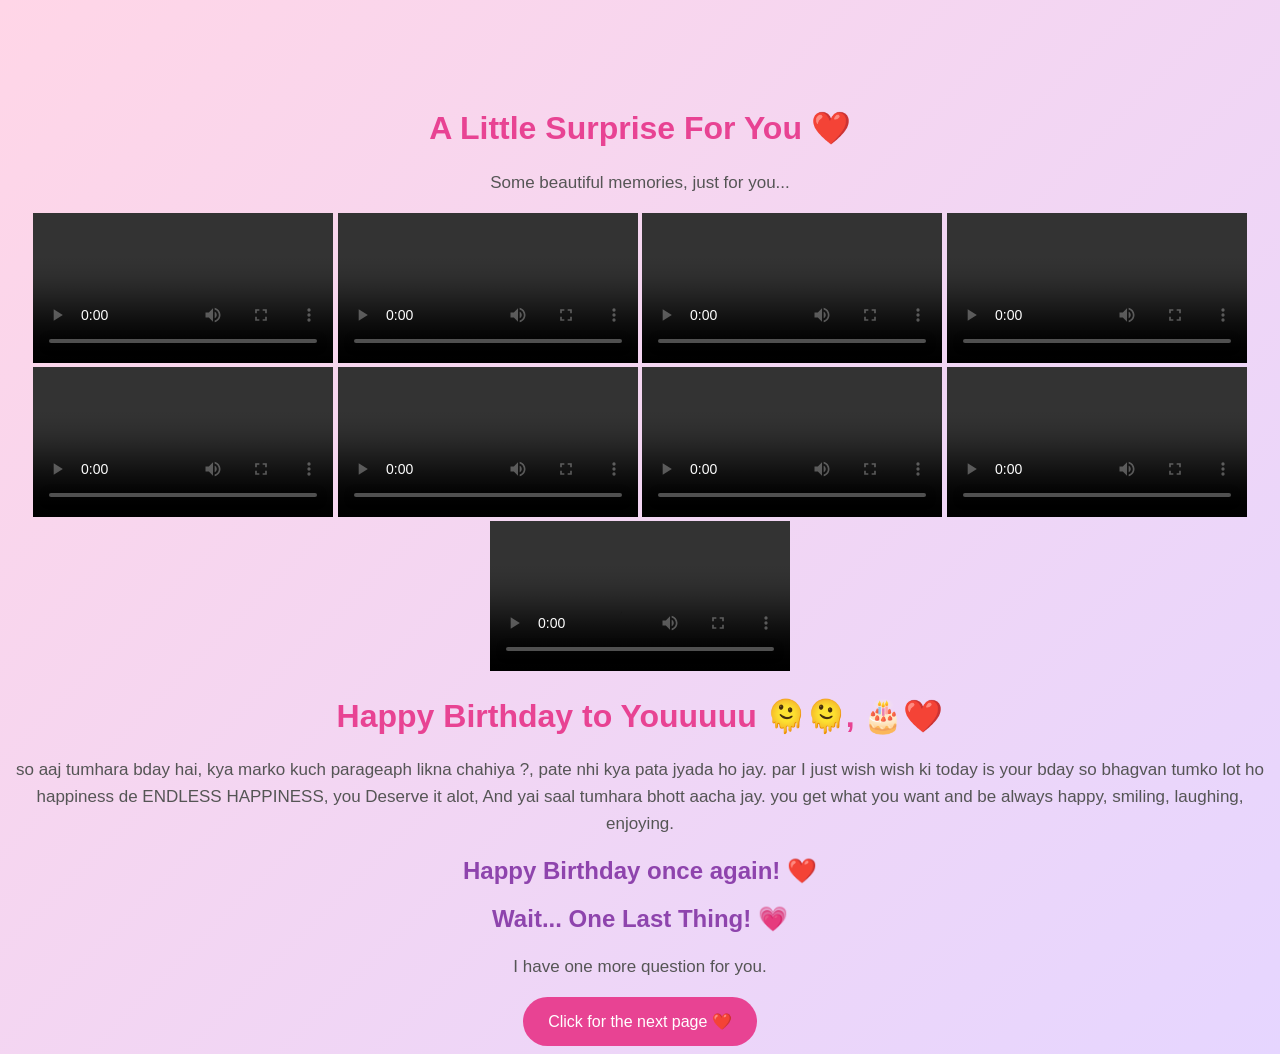
==== surprise.html @ 4e98d544 "Add files via upload" ====
<!DOCTYPE html>
<html>

<head>
    <title>Your Birthday Surprise ❤️</title>

    <link rel="stylesheet" href="style.css">

    <meta name="viewport"
          content="width=device-width, initial-scale=1.0">
</head>

<body class="surprise-page">

    <h1 class="surprise-heading">
        A Little Surprise For You ❤️
    </h1>

    <p class="intro">
        Some beautiful memories, just for you...
    </p>

    <div class="video-container">

        <video controls playsinline preload="metadata">
            <source src="video01.mp4" type="video/mp4">
        </video>

        <video controls playsinline preload="metadata">
            <source src="video02.mp4" type="video/mp4">
        </video>

        <video controls playsinline preload="metadata">
            <source src="video03.mp4" type="video/mp4">
        </video>

        <video controls playsinline preload="metadata">
            <source src="video04.mp4" type="video/mp4">
        </video>

        <video controls playsinline preload="metadata">
            <source src="video05.mp4" type="video/mp4">
        </video>

        <video controls playsinline preload="metadata">
            <source src="video06.mp4" type="video/mp4">
        </video>

        <video controls playsinline preload="metadata">
            <source src="video07.mp4" type="video/mp4">
        </video>

        <video controls playsinline preload="metadata">
            <source src="video08.mp4" type="video/mp4">
        </video>

        <video controls playsinline preload="metadata">
            <source src="video09.mp4" type="video/mp4">
        </video>
    </div>

    <!-- Birthday Message -->

    <div class="birthday-message">

        <h1>Happy Birthday to Youuuuu 🫠🫠, 🎂❤️</h1>

        <p>
            so aaj tumhara bday hai, kya marko kuch parageaph likna 
            chahiya ?, pate nhi kya pata jyada ho jay. par I just wish 
             wish ki today is your bday so bhagvan tumko lot ho happiness de
            ENDLESS HAPPINESS, you Deserve it alot, And yai saal tumhara bhott aacha jay.
            you get what you want and be always happy, smiling, laughing, enjoying.

            
        </p>

        <h2>Happy Birthday once again! ❤️</h2>

    </div>

    <div class="next-page-section">
<h2>Wait... One Last Thing! 💗</h2>

<p>I have one more question for you.</p>

    <a href="question.html">
        <button>Click for the next page ❤️</button>
    </a>

    </div>

</body>
</html>
---- style.css ----
body {
  background: linear-gradient(
    135deg,
    #ffd6e7,
    #e6d6ff
  );

  font-family: Arial, sans-serif;
  text-align: center;
  padding-top: 80px;
}

.birthday-card {
  background: white;
  max-width: 450px;
  margin: auto;
  padding: 35px;
  border-radius: 25px;
  box-shadow: 0 10px 30px #00000020;
}

h1 {
  color: #e84393;
  font-size: 32px;
}

h2 {
  color: #8e44ad;
}

p {
  color: #555;
  font-size: 17px;
  line-height: 1.6;
}

.cake {
  font-size: 80px;
  margin: 20px;
}

button {
  background: #e84393;
  color: white;
  border: none;
  padding: 15px 25px;
  border-radius: 30px;
  font-size: 16px;
  cursor: pointer;
}


input {
    padding: 15px;
    width: 80%;
    border: 2px solid #e84393;
    border-radius: 25px;
    font-size: 18px;
    text-align: center;
    outline: none;
}

input:focus {
    box-shadow: 0 0 10px #e8439380;
}

button:hover {
    background: #c21870;
    transform: scale(1.05);
    transition: 0.3s;
}

#message {
    color: #e84393;
    font-weight: bold;
}

/* FINAL QUESTION PAGE */

.question-page {
    min-height: 100vh;
    box-sizing: border-box;

    display: flex;
    justify-content: center;
    align-items: center;

    padding: 20px;

    background: linear-gradient(
        135deg,
        #ffd6e7,
        #e6d6ff,
        #ffcce0
    );

    font-family: Arial, sans-serif;
}

.question-card {
    background: white;
    width: 100%;
    max-width: 500px;

    padding: 35px 20px;
    border-radius: 30px;

    text-align: center;

    box-shadow: 0 10px 35px #00000020;
}

.heart-icon {
    font-size: 65px;
    animation: heartbeat 1s infinite;
}

.question-card h1 {
    color: #e84393;
}

.question-card h2 {
    color: #8e44ad;
}

.question-card p {
    color: #666;
    line-height: 1.8;
    font-size: 16px;
}

/* BUTTON AREA */

.choice-area {
    position: relative;
    width: 100%;
    height: 160px;
    margin-top: 25px;
}

.yes-button,
.no-button {
    position: absolute;
    width: 125px;

    padding: 14px 10px;
    border: none;
    border-radius: 30px;

    color: white;
    font-size: 16px;
    font-weight: bold;

    cursor: pointer;
}

.yes-button {
    background: #e84393;
    left: 12%;
    top: 50px;
}

.no-button {
    background: #888;
    left: 58%;
    top: 50px;

    transition: left 0.15s, top 0.15s;
}

.yes-button:hover {
    background: #c21870;
    transform: scale(1.08);
}

/* THANK YOU MESSAGE */

.thank-you {
    display: none;
    animation: appear 1s ease;
}

.big-heart {
    font-size: 90px;
    animation: heartbeat 0.8s infinite;
}

.thank-you h1 {
    font-size: 32px;
}

.thank-you p {
    font-size: 17px;
}

/* FLOATING HEARTS */

.floating-heart {
    position: fixed;
    bottom: -50px;

    pointer-events: none;

    animation: floatUp 5s linear forwards;

    z-index: 1000;
}

/* ANIMATIONS */

@keyframes heartbeat {
    0%, 100% {
        transform: scale(1);
    }

    50% {
        transform: scale(1.2);
    }
}

@keyframes appear {
    from {
        opacity: 0;
        transform: translateY(30px);
    }

    to {
        opacity: 1;
        transform: translateY(0);
    }
}

@keyframes floatUp {
    0% {
        transform: translateY(0) rotate(0deg);
        opacity: 1;
    }

    100% {
        transform: translateY(-110vh) rotate(360deg);
        opacity: 0;
    }
}

/* MOBILE DESIGN */

@media (max-width: 600px) {

    .question-card {
        padding: 30px 15px;
    }

    .question-card h1 {
        font-size: 25px;
    }

    .question-card h2 {
        font-size: 19px;
    }

    .yes-button,
    .no-button {
        width: 115px;
        font-size: 14px;
    }

}
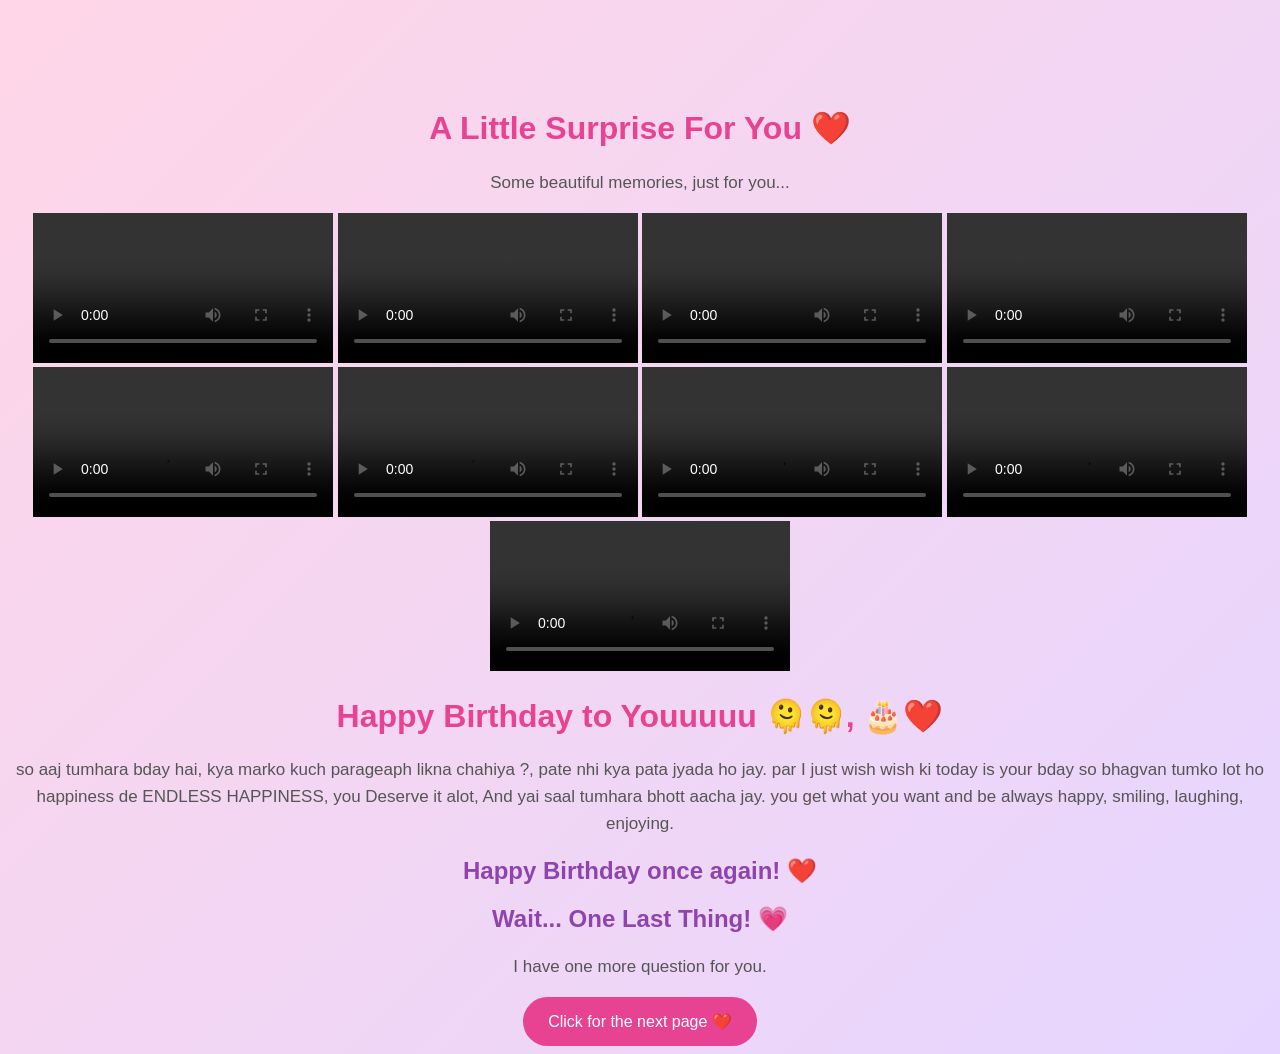
==== commit 16ccbc48: "Fix HTML formatting and structure for surprise page" ====
--- a/surprise.html
+++ b/surprise.html
@@ -21,44 +21,45 @@
         Some beautiful memories, just for you...
     </p>
 
-    <div class="video-container">
+   <div class="video-container">
 
-        <video controls playsinline preload="metadata">
-            <source src="video01.mp4" type="video/mp4">
-        </video>
+    <video controls playsinline preload="metadata">
+        <source src="video01.mp4" type="video/mp4">
+    </video>
 
-        <video controls playsinline preload="metadata">
-            <source src="video02.mp4" type="video/mp4">
-        </video>
+    <video controls playsinline preload="metadata">
+        <source src="video02.mp4" type="video/mp4">
+    </video>
 
-        <video controls playsinline preload="metadata">
-            <source src="video03.mp4" type="video/mp4">
-        </video>
+    <video controls playsinline preload="metadata">
+        <source src="video03.mp4" type="video/mp4">
+    </video>
 
-        <video controls playsinline preload="metadata">
-            <source src="video04.mp4" type="video/mp4">
-        </video>
+    <video controls playsinline preload="metadata">
+        <source src="video04.mp4" type="video/mp4">
+    </video>
 
-        <video controls playsinline preload="metadata">
-            <source src="video05.mp4" type="video/mp4">
-        </video>
+    <video controls playsinline preload="metadata">
+        <source src="video05.mp4" type="video/mp4">
+    </video>
 
-        <video controls playsinline preload="metadata">
-            <source src="video06.mp4" type="video/mp4">
-        </video>
+    <video controls playsinline preload="metadata">
+        <source src="video06.mp4" type="video/mp4">
+    </video>
 
-        <video controls playsinline preload="metadata">
-            <source src="video07.mp4" type="video/mp4">
-        </video>
+    <video controls playsinline preload="metadata">
+        <source src="video07.mp4" type="video/mp4">
+    </video>
 
-        <video controls playsinline preload="metadata">
-            <source src="video08.mp4" type="video/mp4">
-        </video>
+    <video controls playsinline preload="metadata">
+        <source src="video08.mp4" type="video/mp4">
+    </video>
 
-        <video controls playsinline preload="metadata">
-            <source src="video09.mp4" type="video/mp4">
-        </video>
-    </div>
+    <video controls playsinline preload="metadata">
+        <source src="video09.mp4" type="video/mp4">
+    </video>
+
+   </div>
 
     <!-- Birthday Message -->
 
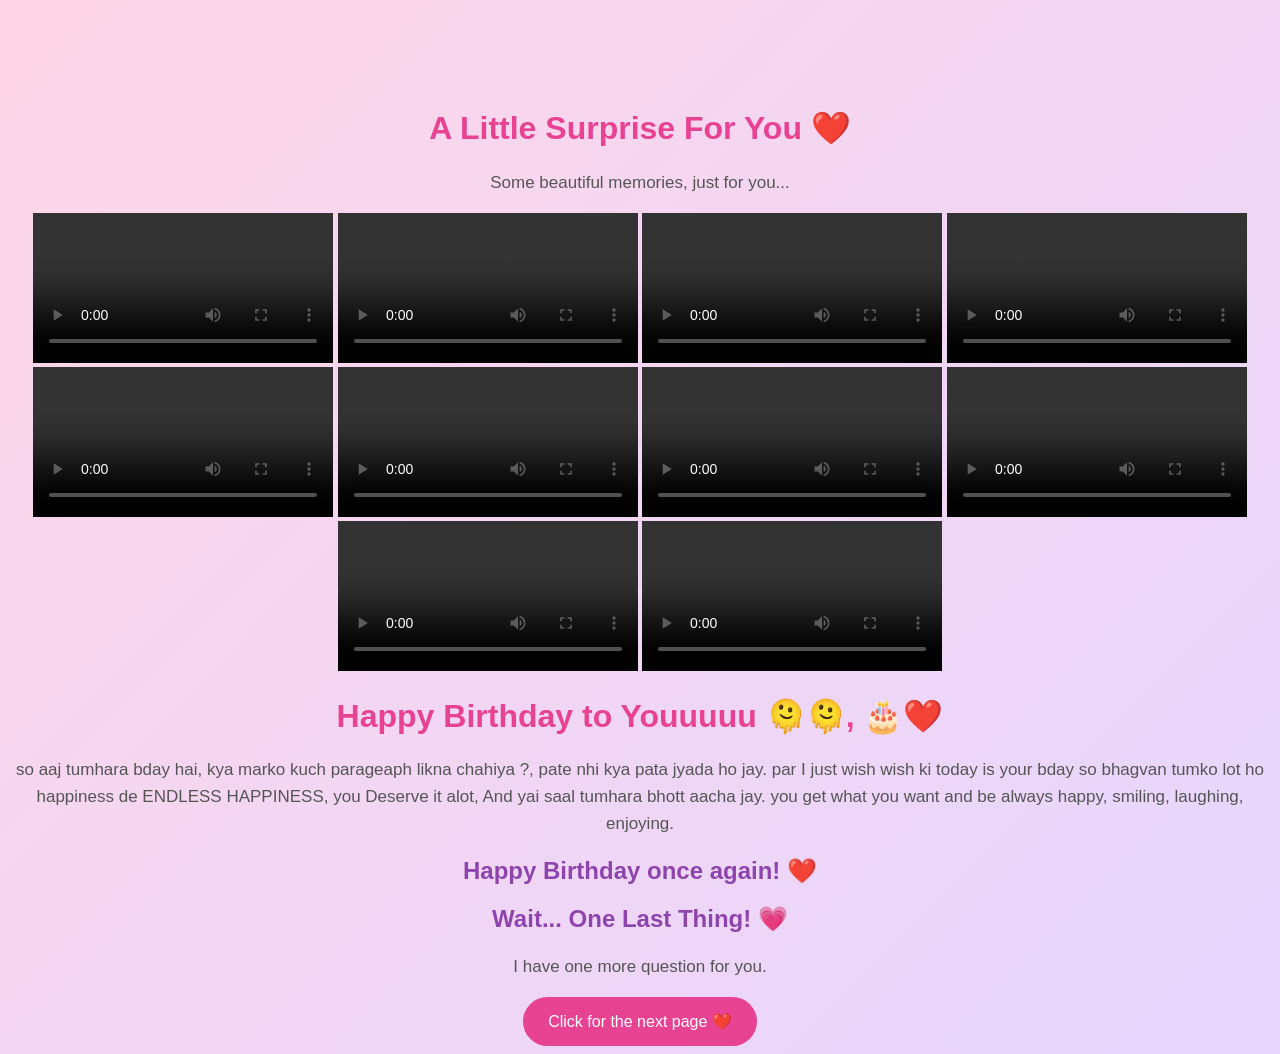
==== commit 8f96031a: "Update birthday surprise HTML with new video Added a new video and updated birthday message." ====
--- a/surprise.html
+++ b/surprise.html
@@ -58,7 +58,9 @@
     <video controls playsinline preload="metadata">
         <source src="video09.mp4" type="video/mp4">
     </video>
-
+    <video controls playsinline preload="metadata">
+        <source src="video10.mp4" type="video/mp4">
+    </video>
    </div>
 
     <!-- Birthday Message -->
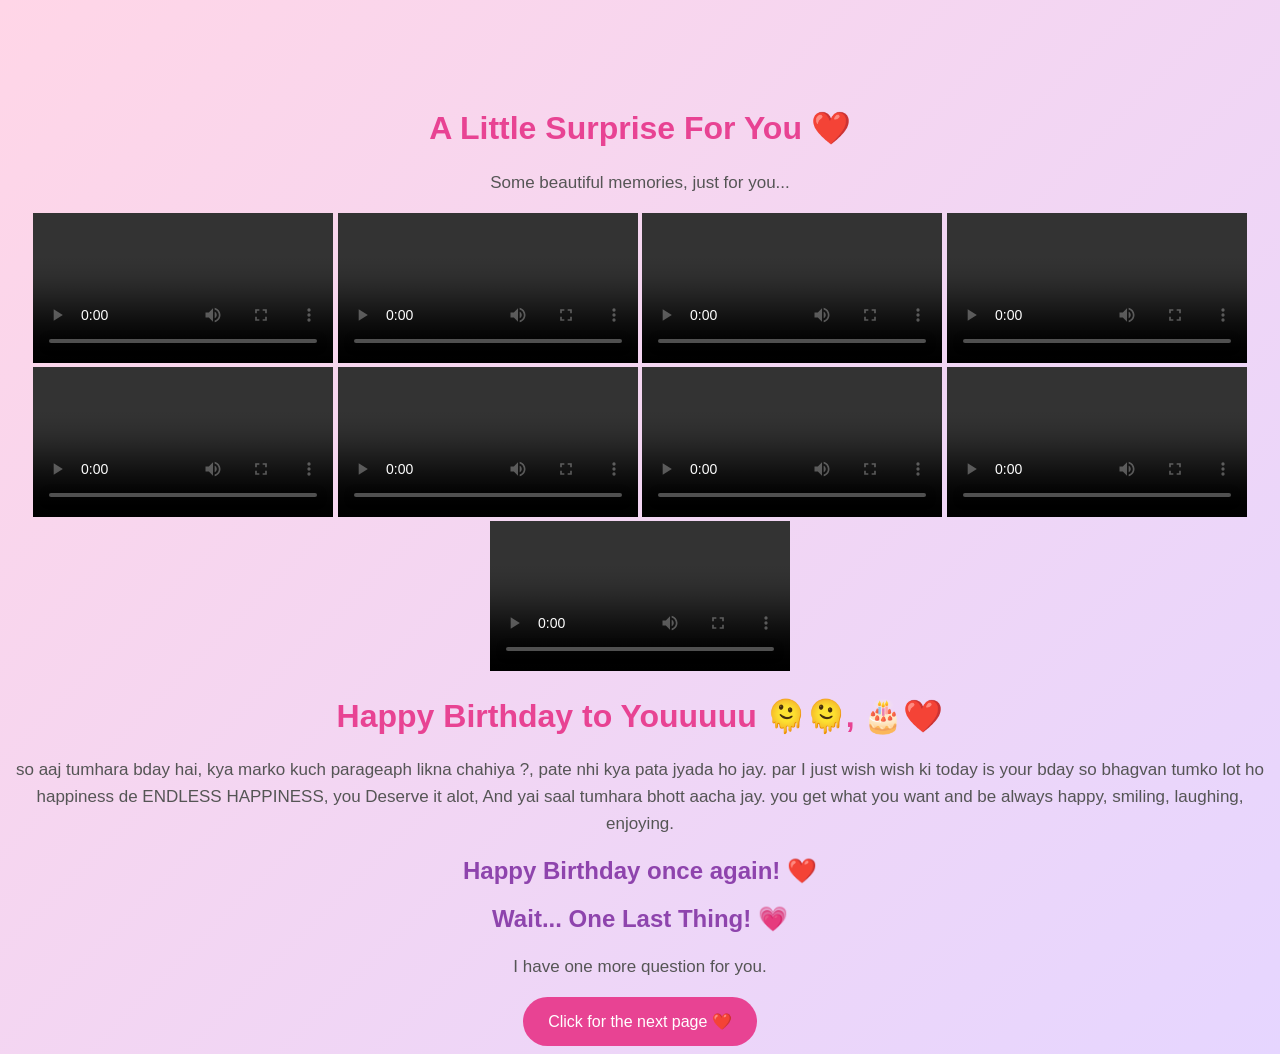
==== commit 7e931dee: "removed video 10" ====
--- a/surprise.html
+++ b/surprise.html
@@ -58,9 +58,7 @@
     <video controls playsinline preload="metadata">
         <source src="video09.mp4" type="video/mp4">
     </video>
-    <video controls playsinline preload="metadata">
-        <source src="video10.mp4" type="video/mp4">
-    </video>
+
    </div>
 
     <!-- Birthday Message -->
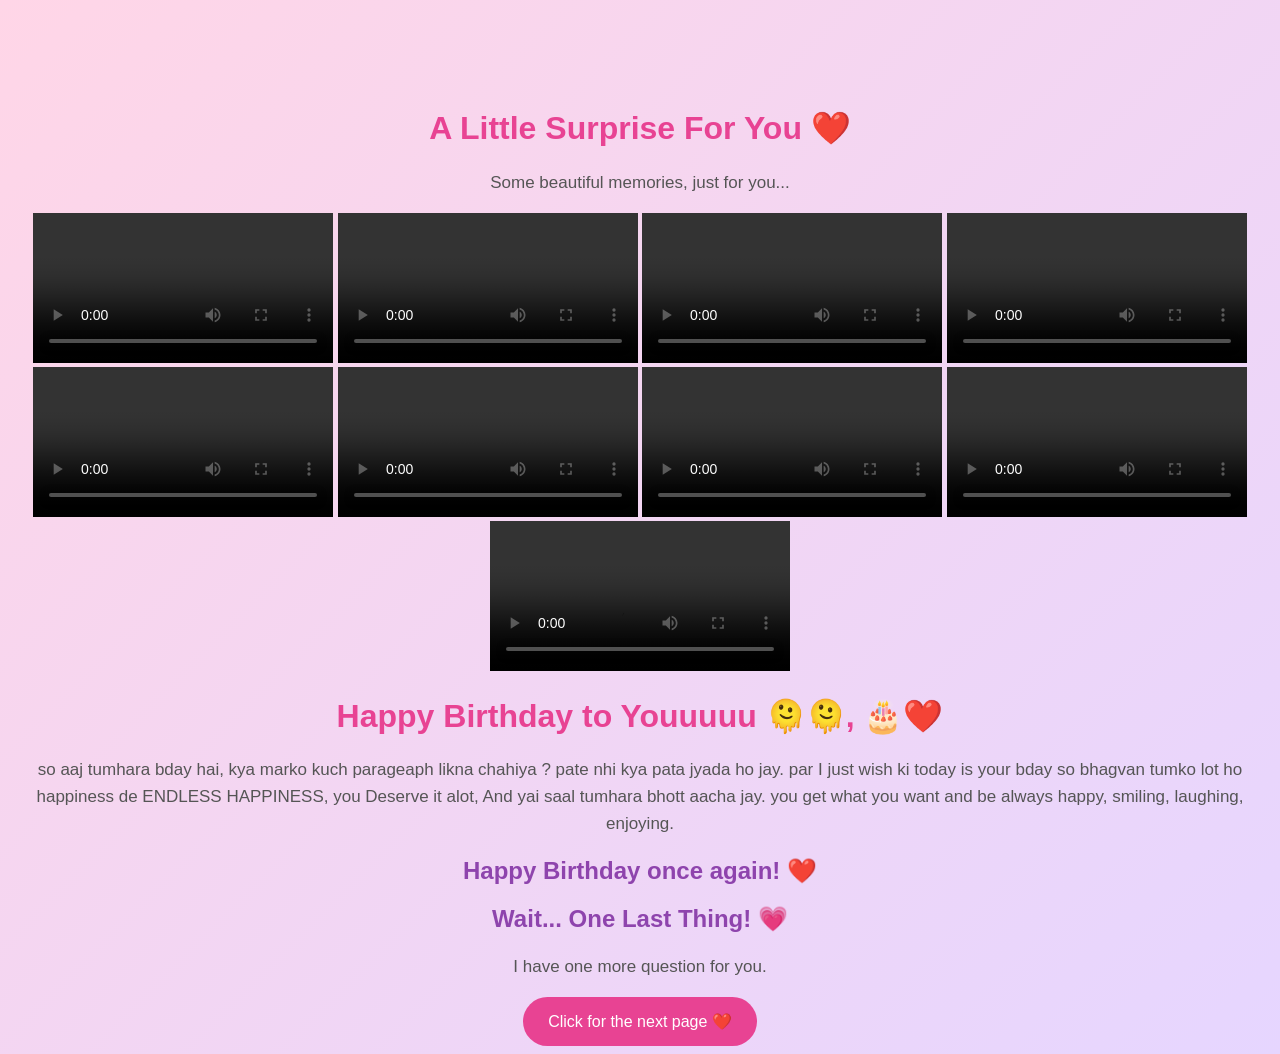
==== commit 95fa9154: "Fix HTML formatting and birthday message" ====
--- a/surprise.html
+++ b/surprise.html
@@ -69,8 +69,8 @@
 
         <p>
             so aaj tumhara bday hai, kya marko kuch parageaph likna 
-            chahiya ?, pate nhi kya pata jyada ho jay. par I just wish 
-             wish ki today is your bday so bhagvan tumko lot ho happiness de
+            chahiya ? pate nhi kya pata jyada ho jay. par I just wish 
+            ki today is your bday so bhagvan tumko lot ho happiness de
             ENDLESS HAPPINESS, you Deserve it alot, And yai saal tumhara bhott aacha jay.
             you get what you want and be always happy, smiling, laughing, enjoying.
 
--- a/style.css
+++ b/style.css
@@ -1,4 +1,3 @@
-
 body {
   background: linear-gradient(
     135deg,
